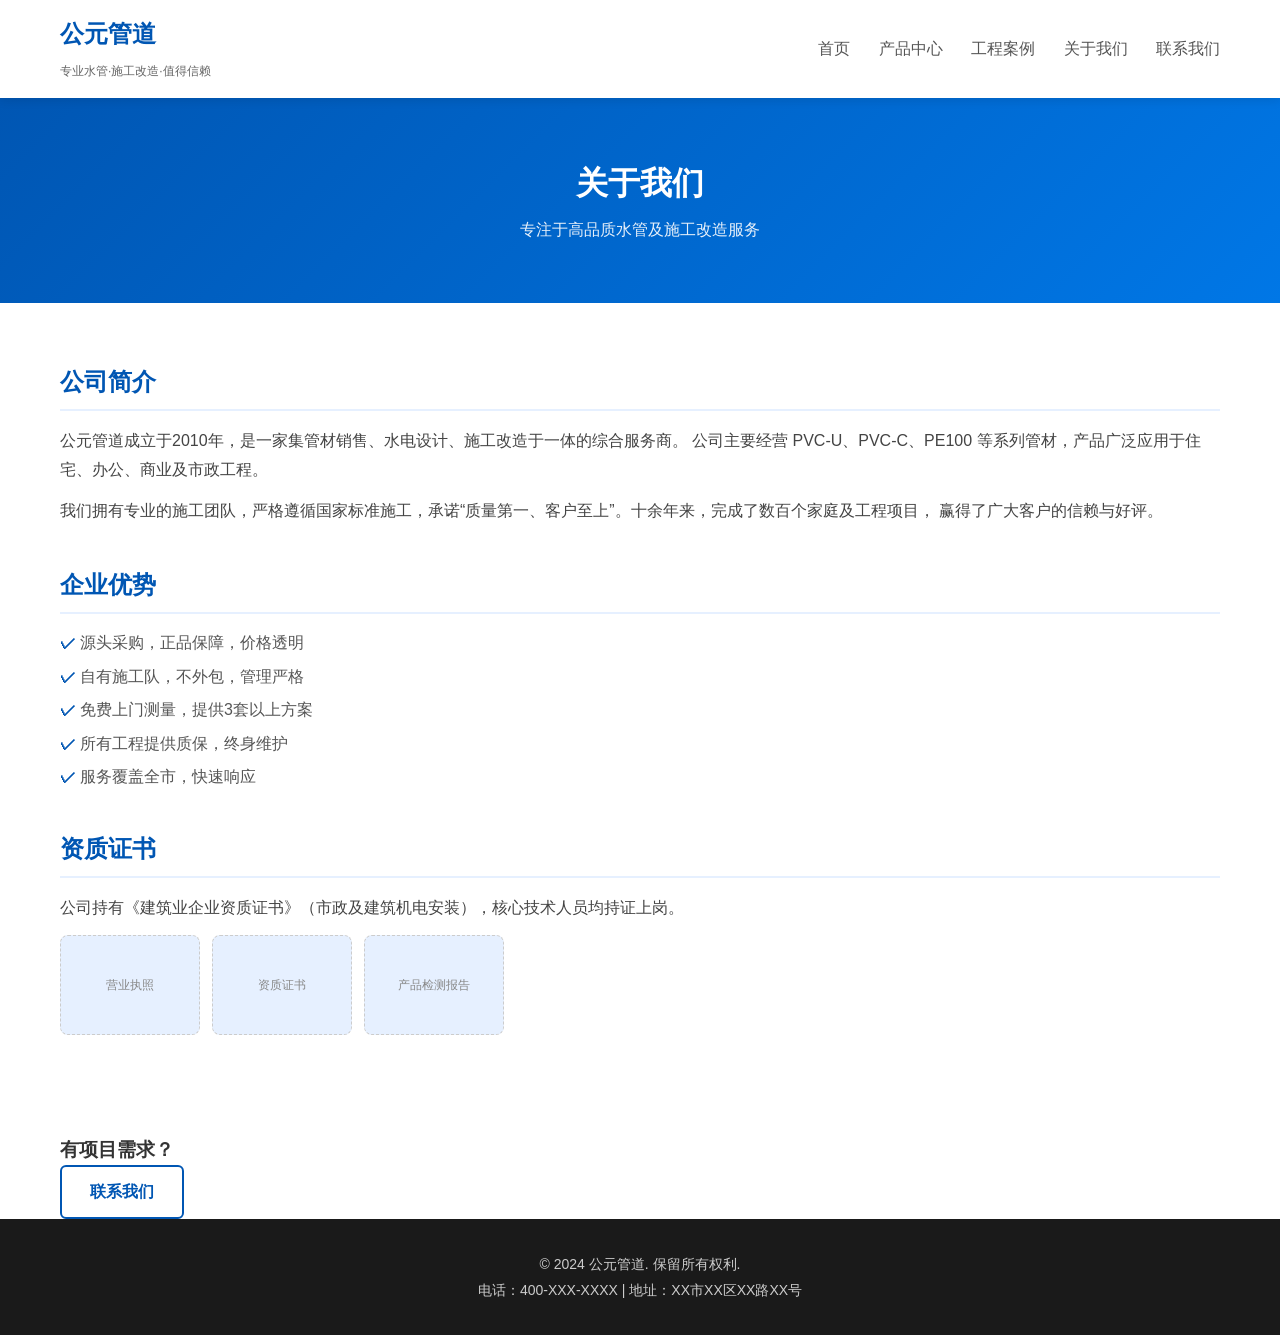
==== about.html @ 61cfcf32 "Initial commit - 公元管道官网" ====
<!DOCTYPE html>
<html lang="zh-CN">
<head>
<meta charset="UTF-8">
<meta name="viewport" content="width=device-width, initial-scale=1.0">
<title>关于我们 - 公元管道</title>
<link rel="stylesheet" href="css/style.css">
<link rel="stylesheet" href="css/about.css">
</head>
<body>
<header class="header">
  <div class="container">
    <div class="logo">
      <h1>公元管道</h1>
      <span class="tagline">专业水管·施工改造·值得信赖</span>
    </div>
    <nav class="nav">
      <a href="index.html">首页</a>
      <a href="products.html">产品中心</a>
      <a href="cases.html">工程案例</a>
      <a href="about.html" class="active">关于我们</a>
      <a href="contact.html">联系我们</a>
    </nav>
  </div>
</header>

<section class="page-hero">
  <div class="container">
    <h2>关于我们</h2>
    <p>专注于高品质水管及施工改造服务</p>
  </div>
</section>

<section class="about-section">
  <div class="container">
    <div class="about-block">
      <h3>公司简介</h3>
      <p>
        公元管道成立于2010年，是一家集管材销售、水电设计、施工改造于一体的综合服务商。
        公司主要经营 PVC-U、PVC-C、PE100 等系列管材，产品广泛应用于住宅、办公、商业及市政工程。
      </p>
      <p>
        我们拥有专业的施工团队，严格遵循国家标准施工，承诺“质量第一、客户至上”。十余年来，完成了数百个家庭及工程项目，
        赢得了广大客户的信赖与好评。
      </p>
    </div>

    <div class="about-block">
      <h3>企业优势</h3>
      <ul class="advantage-list">
        <li>源头采购，正品保障，价格透明</li>
        <li>自有施工队，不外包，管理严格</li>
        <li>免费上门测量，提供3套以上方案</li>
        <li>所有工程提供质保，终身维护</li>
        <li>服务覆盖全市，快速响应</li>
      </ul>
    </div>

    <div class="about-block">
      <h3>资质证书</h3>
      <p>公司持有《建筑业企业资质证书》（市政及建筑机电安装），核心技术人员均持证上岗。</p>
      <div class="cert-placeholder" style="display:flex; gap:12px; flex-wrap:wrap;">
        <div class="cert-item" style="width:140px; height:100px; background:#e6f0ff; border:1px dashed #ccc; border-radius:8px; display:flex; align-items:center; justify-content:center; color:#888; font-size:12px;">营业执照</div>
        <div class="cert-item" style="width:140px; height:100px; background:#e6f0ff; border:1px dashed #ccc; border-radius:8px; display:flex; align-items:center; justify-content:center; color:#888; font-size:12px;">资质证书</div>
        <div class="cert-item" style="width:140px; height:100px; background:#e6f0ff; border:1px dashed #ccc; border-radius:8px; display:flex; align-items:center; justify-content:center; color:#888; font-size:12px;">产品检测报告</div>
      </div>
    </div>
  </div>
</section>

<section class="cta-small">
  <div class="container">
    <h3>有项目需求？</h3>
    <a href="contact.html" class="btn btn-secondary">联系我们</a>
  </div>
</section>

<footer class="footer">
  <div class="container">
    <p>© 2024 公元管道. 保留所有权利.</p>
    <p>电话：400-XXX-XXXX | 地址：XX市XX区XX路XX号</p>
  </div>
</footer>

<script src="js/main.js"></script>
</body>
</html>
---- css/style.css ----
* {
  margin: 0;
  padding: 0;
  box-sizing: border-box;
}
body {
  font-family: 'Inter', 'Helvetica Neue', Arial, sans-serif;
  line-height: 1.6;
  color: #333;
  background: #fff;
}
.container {
  max-width: 1200px;
  margin: 0 auto;
  padding: 0 20px;
}
.header {
  background: #fff;
  box-shadow: 0 2px 10px rgba(0,0,0,0.1);
  position: sticky;
  top: 0;
  z-index: 100;
}
.header .container {
  display: flex;
  justify-content: space-between;
  align-items: center;
  padding: 15px 20px;
}
.logo h1 {
  font-size: 24px;
  color: #0056b3;
  margin-bottom: 4px;
}
.tagline {
  font-size: 12px;
  color: #666;
}
.nav a {
  margin-left: 24px;
  text-decoration: none;
  color: #555;
  font-weight: 500;
  transition: color 0.3s;
}
.nav a:hover {
  color: #0056b3;
}
.hero {
  background: linear-gradient(135deg, #e6f0ff 0%, #f7fbff 100%);
  padding: 80px 0;
  text-align: center;
}
.hero h2 {
  font-size: 36px;
  color: #0056b3;
  margin-bottom: 12px;
}
.hero p {
  font-size: 18px;
  color: #444;
  margin-bottom: 24px;
}
.btn {
  padding: 12px 28px;
  border-radius: 6px;
  text-decoration: none;
  font-weight: 600;
  transition: all 0.3s;
  display: inline-block;
}
.btn-primary {
  background: #0056b3;
  color: #fff;
}
.btn-primary:hover {
  background: #004494;
  transform: translateY(-2px);
}
.btn-secondary {
  background: transparent;
  border: 2px solid #0056b3;
  color: #0056b3;
}
.btn-secondary:hover {
  background: #0056b3;
  color: #fff;
}
.features {
  padding: 60px 0;
  background: #f9fbfd;
}
.features .container {
  display: grid;
  grid-template-columns: repeat(auto-fit, minmax(260px, 1fr));
  gap: 24px;
}
.feature-card {
  background: #fff;
  padding: 30px;
  border-radius: 12px;
  box-shadow: 0 4px 15px rgba(0,0,0,0.06);
  transition: transform 0.3s;
}
.feature-card:hover {
  transform: translateY(-5px);
}
.feature-card h3 {
  color: #0056b3;
  margin-bottom: 10px;
  font-size: 20px;
}
.feature-card p {
  color: #666;
  font-size: 15px;
}
.services {
  padding: 60px 0;
}
.services h2 {
  text-align: center;
  margin-bottom: 40px;
  color: #0056b3;
  font-size: 28px;
}
.service-grid {
  display: grid;
  grid-template-columns: repeat(auto-fit, minmax(240px, 1fr));
  gap: 24px;
}
.service-item {
  padding: 24px;
  border-left: 4px solid #0056b3;
  background: #f7fbff;
  border-radius: 8px;
}
.service-item h4 {
  margin-bottom: 8px;
  color: #333;
}
.service-item p {
  color: #666;
  font-size: 14px;
}
.cta {
  padding: 60px 0;
  text-align: center;
  background: #0056b3;
  color: #fff;
}
.cta h2 {
  margin-bottom: 12px;
  font-size: 28px;
}
.cta p {
  margin-bottom: 24px;
  opacity: 0.9;
}
.cta .btn-secondary {
  border-color: #fff;
  color: #fff;
}
.cta .btn-secondary:hover {
  background: #fff;
  color: #0056b3;
}
.footer {
  background: #1a1a1a;
  color: #ccc;
  padding: 30px 0;
  text-align: center;
  font-size: 14px;
}
.footer p {
  margin: 4px 0;
}

/* 响应式 */
@media (max-width: 768px) {
  .header .container {
    flex-direction: column;
  }
  .nav {
    margin-top: 15px;
  }
  .nav a {
    margin: 0 10px;
  }
  .hero h2 {
    font-size: 28px;
  }
}
---- css/about.css ----
/* 关于我们页面样式 */
.page-hero {
  background: linear-gradient(135deg, #0056b3, #0077e6);
  color: #fff;
  padding: 60px 0;
  text-align: center;
}
.page-hero h2 {
  font-size: 32px;
  margin-bottom: 8px;
}
.page-hero p {
  opacity: 0.9;
}

.about-section {
  padding: 60px 0;
}
.about-block {
  margin-bottom: 40px;
}
.about-block h3 {
  font-size: 24px;
  color: #0056b3;
  margin-bottom: 16px;
  padding-bottom: 8px;
  border-bottom: 2px solid #e6f0ff;
}
.about-block p {
  color: #444;
  margin-bottom: 12px;
  line-height: 1.8;
}
.advantage-list {
  list-style: none;
  padding-left: 0;
}
.advantage-list li {
  position: relative;
  padding-left: 20px;
  margin-bottom: 8px;
  color: #555;
}
.advantage-list li::before {
  content: "✓";
  position: absolute;
  left: 0;
  color: #0056b3;
  font-weight: bold;
}
.cert-placeholder {
  margin-top: 12px;
}
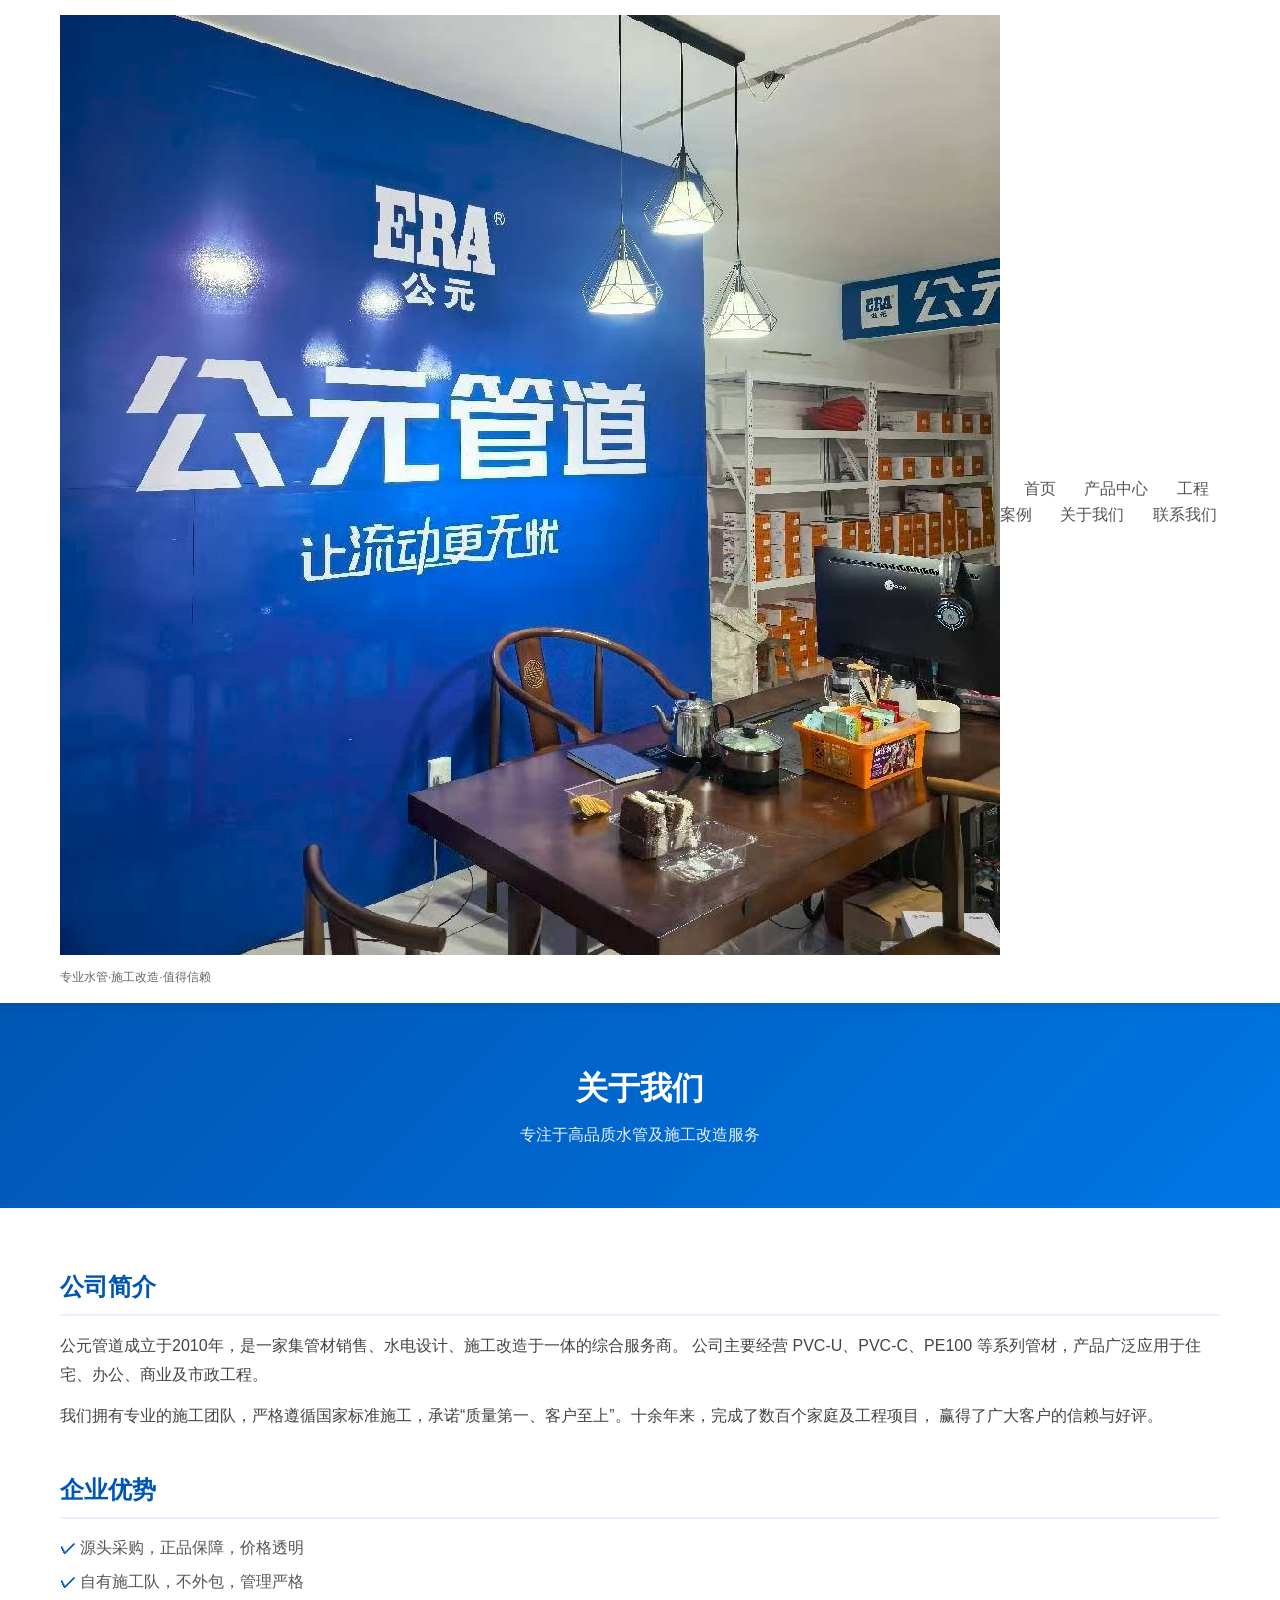
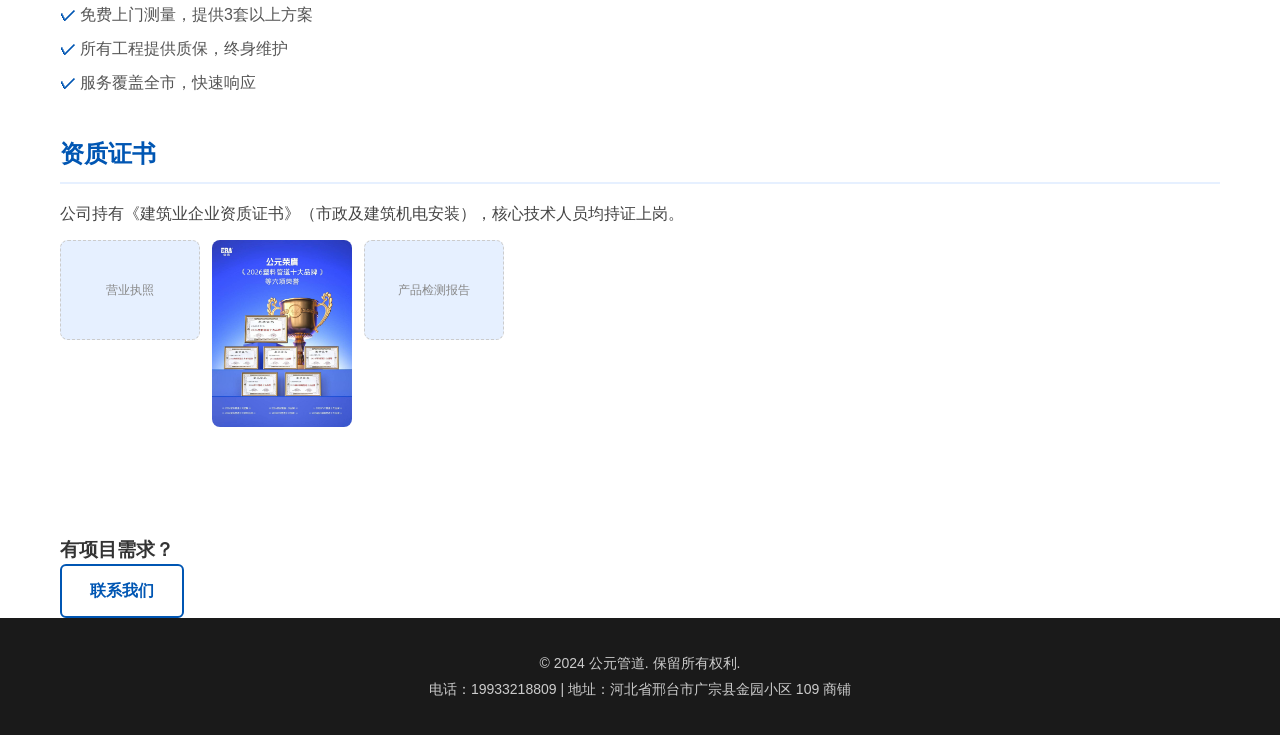
==== commit 046695c8: "Update about page with logo and certificate" ====
--- a/about.html
+++ b/about.html
@@ -11,7 +11,7 @@
 <header class="header">
   <div class="container">
     <div class="logo">
-      <h1>公元管道</h1>
+      <img src="images/logo.jpg" alt="公元管道" class="logo-img">
       <span class="tagline">专业水管·施工改造·值得信赖</span>
     </div>
     <nav class="nav">
@@ -61,7 +61,9 @@
       <p>公司持有《建筑业企业资质证书》（市政及建筑机电安装），核心技术人员均持证上岗。</p>
       <div class="cert-placeholder" style="display:flex; gap:12px; flex-wrap:wrap;">
         <div class="cert-item" style="width:140px; height:100px; background:#e6f0ff; border:1px dashed #ccc; border-radius:8px; display:flex; align-items:center; justify-content:center; color:#888; font-size:12px;">营业执照</div>
-        <div class="cert-item" style="width:140px; height:100px; background:#e6f0ff; border:1px dashed #ccc; border-radius:8px; display:flex; align-items:center; justify-content:center; color:#888; font-size:12px;">资质证书</div>
+        <div class="cert-item">
+          <img src="images/certificates/certificate-1.jpg" alt="资质证书" style="width:140px; border-radius:8px;">
+        </div>
         <div class="cert-item" style="width:140px; height:100px; background:#e6f0ff; border:1px dashed #ccc; border-radius:8px; display:flex; align-items:center; justify-content:center; color:#888; font-size:12px;">产品检测报告</div>
       </div>
     </div>
@@ -78,10 +80,10 @@
 <footer class="footer">
   <div class="container">
     <p>© 2024 公元管道. 保留所有权利.</p>
-    <p>电话：400-XXX-XXXX | 地址：XX市XX区XX路XX号</p>
+    <p>电话：19933218809 | 地址：河北省邢台市广宗县金园小区 109 商铺</p>
   </div>
 </footer>
 
 <script src="js/main.js"></script>
 </body>
-</html>+</html>
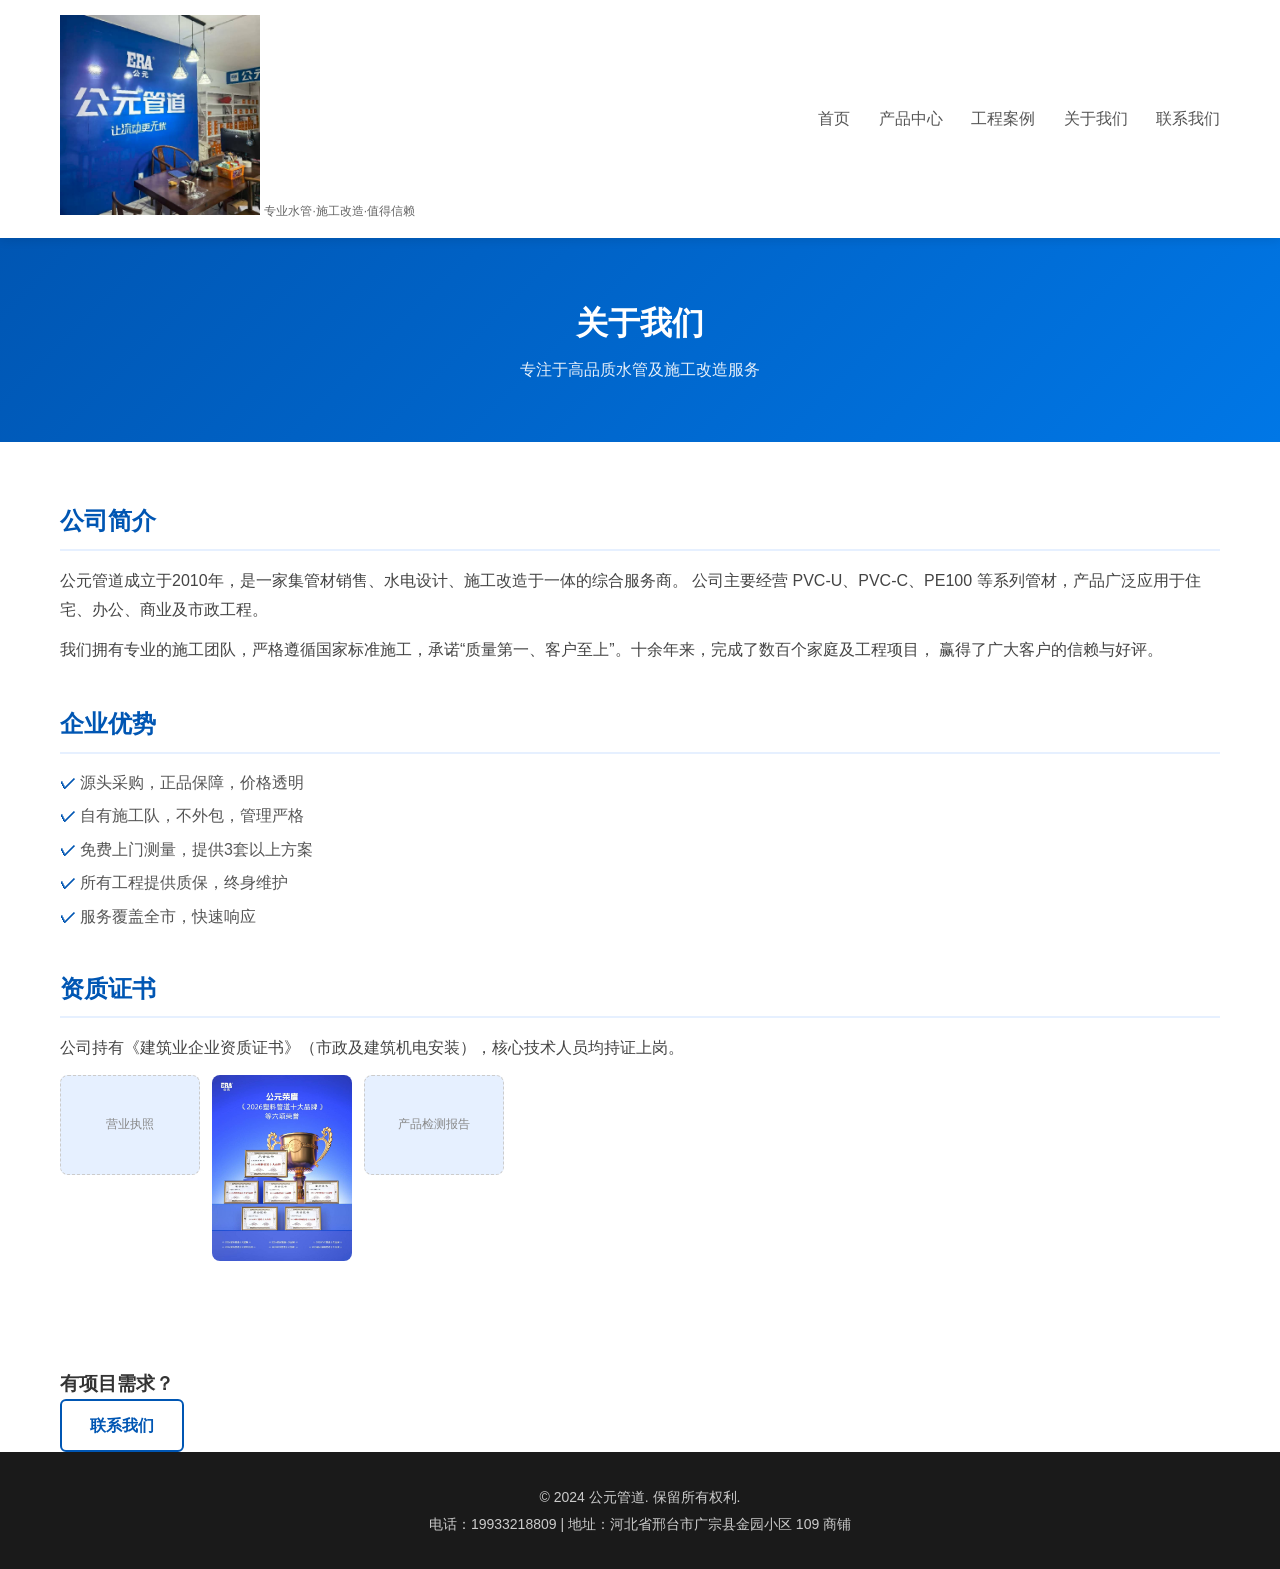
==== commit 6ff94558: "feat: 批量更新所有页面 - logo图片化; 更新联系方式; 移除邮箱; 添加资质证书" ====
--- a/about.html
+++ b/about.html
@@ -11,7 +11,7 @@
 <header class="header">
   <div class="container">
     <div class="logo">
-      <img src="images/logo.jpg" alt="公元管道" class="logo-img">
+      <img src="images/logo.jpg" style="max-width:200px; height:auto;" alt="公元管道" class="logo-img">
       <span class="tagline">专业水管·施工改造·值得信赖</span>
     </div>
     <nav class="nav">
